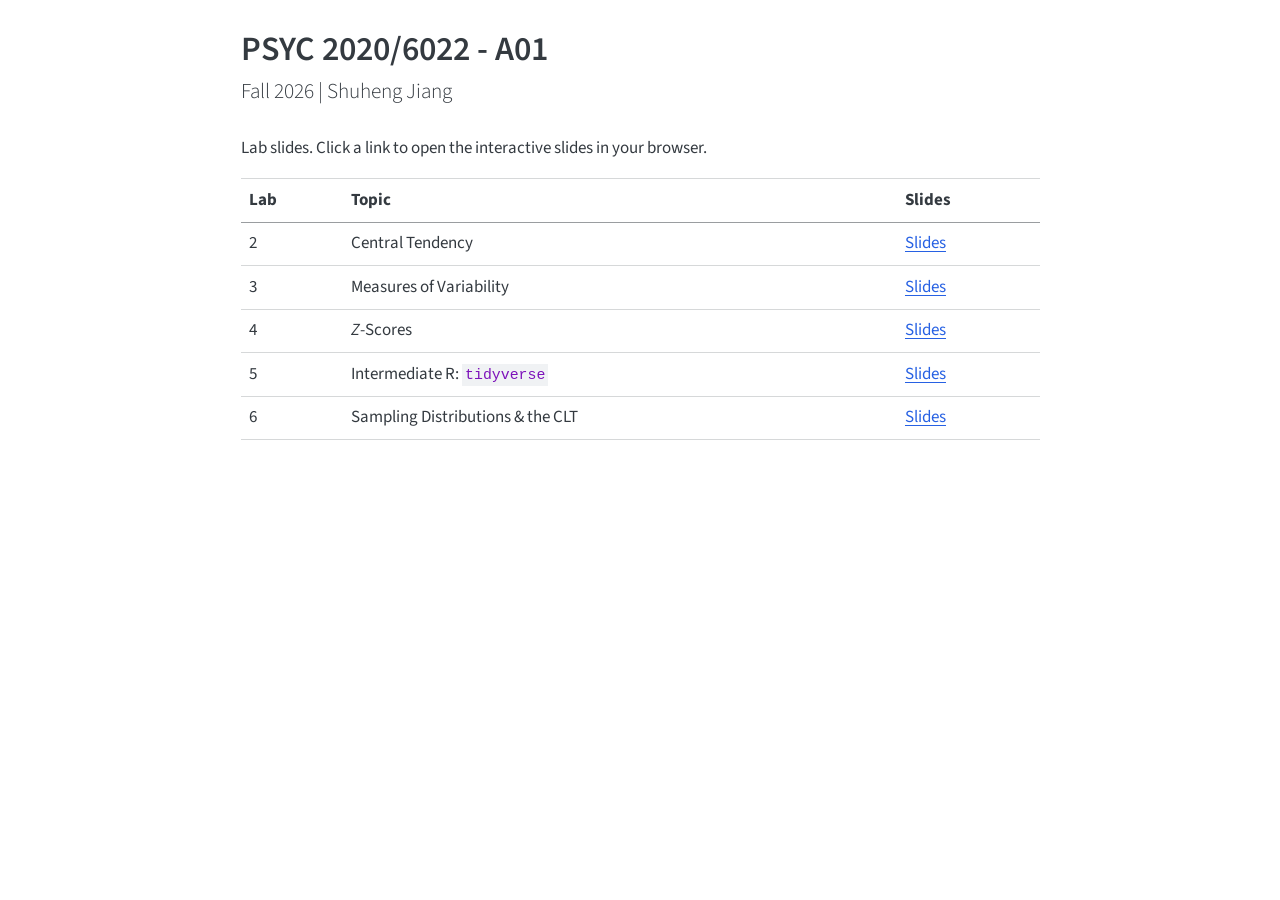
==== index.html @ 95440f59 "Built site for gh-pages" ====
<!DOCTYPE html>
<html xmlns="http://www.w3.org/1999/xhtml" lang="en" xml:lang="en"><head>

<meta charset="utf-8">
<meta name="generator" content="quarto-1.8.25">

<meta name="viewport" content="width=device-width, initial-scale=1.0, user-scalable=yes">


<title>PSYC 2020/6022 - A01</title>
<style>
code{white-space: pre-wrap;}
span.smallcaps{font-variant: small-caps;}
div.columns{display: flex; gap: min(4vw, 1.5em);}
div.column{flex: auto; overflow-x: auto;}
div.hanging-indent{margin-left: 1.5em; text-indent: -1.5em;}
ul.task-list{list-style: none;}
ul.task-list li input[type="checkbox"] {
  width: 0.8em;
  margin: 0 0.8em 0.2em -1em; /* quarto-specific, see https://github.com/quarto-dev/quarto-cli/issues/4556 */ 
  vertical-align: middle;
}
</style>


<script src="site_libs/quarto-nav/quarto-nav.js"></script>
<script src="site_libs/clipboard/clipboard.min.js"></script>
<script src="site_libs/quarto-search/autocomplete.umd.js"></script>
<script src="site_libs/quarto-search/fuse.min.js"></script>
<script src="site_libs/quarto-search/quarto-search.js"></script>
<meta name="quarto:offset" content="./">
<script src="site_libs/quarto-html/quarto.js" type="module"></script>
<script src="site_libs/quarto-html/tabsets/tabsets.js" type="module"></script>
<script src="site_libs/quarto-html/axe/axe-check.js" type="module"></script>
<script src="site_libs/quarto-html/popper.min.js"></script>
<script src="site_libs/quarto-html/tippy.umd.min.js"></script>
<script src="site_libs/quarto-html/anchor.min.js"></script>
<link href="site_libs/quarto-html/tippy.css" rel="stylesheet">
<link href="site_libs/quarto-html/quarto-syntax-highlighting-7b89279ff1a6dce999919e0e67d4d9ec.css" rel="stylesheet" id="quarto-text-highlighting-styles">
<script src="site_libs/bootstrap/bootstrap.min.js"></script>
<link href="site_libs/bootstrap/bootstrap-icons.css" rel="stylesheet">
<link href="site_libs/bootstrap/bootstrap-5b4ad623e5705c0698d39aec6f10cf02.min.css" rel="stylesheet" append-hash="true" id="quarto-bootstrap" data-mode="light">
<script id="quarto-search-options" type="application/json">{
  "location": "sidebar",
  "copy-button": false,
  "collapse-after": 3,
  "panel-placement": "start",
  "type": "textbox",
  "limit": 50,
  "keyboard-shortcut": [
    "f",
    "/",
    "s"
  ],
  "show-item-context": false,
  "language": {
    "search-no-results-text": "No results",
    "search-matching-documents-text": "matching documents",
    "search-copy-link-title": "Copy link to search",
    "search-hide-matches-text": "Hide additional matches",
    "search-more-match-text": "more match in this document",
    "search-more-matches-text": "more matches in this document",
    "search-clear-button-title": "Clear",
    "search-text-placeholder": "",
    "search-detached-cancel-button-title": "Cancel",
    "search-submit-button-title": "Submit",
    "search-label": "Search"
  }
}</script>


</head>

<body class="fullcontent quarto-light">

<div id="quarto-search-results"></div>
<!-- content -->
<div id="quarto-content" class="quarto-container page-columns page-rows-contents page-layout-article">
<!-- sidebar -->
<!-- margin-sidebar -->
    
<!-- main -->
<main class="content" id="quarto-document-content">

<header id="title-block-header" class="quarto-title-block default">
<div class="quarto-title">
<h1 class="title">PSYC 2020/6022 - A01</h1>
<p class="subtitle lead">Fall 2026 | Shuheng Jiang</p>
</div>



<div class="quarto-title-meta">

    
  
    
  </div>
  


</header>


<p>Lab slides. Click a link to open the interactive slides in your browser.</p>
<table class="caption-top table">
<thead>
<tr class="header">
<th>Lab</th>
<th>Topic</th>
<th>Slides</th>
</tr>
</thead>
<tbody>
<tr class="odd">
<td>2</td>
<td>Central Tendency</td>
<td><a href="PSYC2020-slides.html">Slides</a></td>
</tr>
<tr class="even">
<td>3</td>
<td>Measures of Variability</td>
<td><a href="lab3-slides.html">Slides</a></td>
</tr>
<tr class="odd">
<td>4</td>
<td><em>Z</em>-Scores</td>
<td><a href="lab4-slides.html">Slides</a></td>
</tr>
<tr class="even">
<td>5</td>
<td>Intermediate R: <code>tidyverse</code></td>
<td><a href="lab5-slides.html">Slides</a></td>
</tr>
<tr class="odd">
<td>6</td>
<td>Sampling Distributions &amp; the CLT</td>
<td><a href="lab6-slides.html">Slides</a></td>
</tr>
</tbody>
</table>



</main> <!-- /main -->
<script id="quarto-html-after-body" type="application/javascript">
  window.document.addEventListener("DOMContentLoaded", function (event) {
    const icon = "";
    const anchorJS = new window.AnchorJS();
    anchorJS.options = {
      placement: 'right',
      icon: icon
    };
    anchorJS.add('.anchored');
    const isCodeAnnotation = (el) => {
      for (const clz of el.classList) {
        if (clz.startsWith('code-annotation-')) {                     
          return true;
        }
      }
      return false;
    }
    const onCopySuccess = function(e) {
      // button target
      const button = e.trigger;
      // don't keep focus
      button.blur();
      // flash "checked"
      button.classList.add('code-copy-button-checked');
      var currentTitle = button.getAttribute("title");
      button.setAttribute("title", "Copied!");
      let tooltip;
      if (window.bootstrap) {
        button.setAttribute("data-bs-toggle", "tooltip");
        button.setAttribute("data-bs-placement", "left");
        button.setAttribute("data-bs-title", "Copied!");
        tooltip = new bootstrap.Tooltip(button, 
          { trigger: "manual", 
            customClass: "code-copy-button-tooltip",
            offset: [0, -8]});
        tooltip.show();    
      }
      setTimeout(function() {
        if (tooltip) {
          tooltip.hide();
          button.removeAttribute("data-bs-title");
          button.removeAttribute("data-bs-toggle");
          button.removeAttribute("data-bs-placement");
        }
        button.setAttribute("title", currentTitle);
        button.classList.remove('code-copy-button-checked');
      }, 1000);
      // clear code selection
      e.clearSelection();
    }
    const getTextToCopy = function(trigger) {
      const outerScaffold = trigger.parentElement.cloneNode(true);
      const codeEl = outerScaffold.querySelector('code');
      for (const childEl of codeEl.children) {
        if (isCodeAnnotation(childEl)) {
          childEl.remove();
        }
      }
      return codeEl.innerText;
    }
    const clipboard = new window.ClipboardJS('.code-copy-button:not([data-in-quarto-modal])', {
      text: getTextToCopy
    });
    clipboard.on('success', onCopySuccess);
    if (window.document.getElementById('quarto-embedded-source-code-modal')) {
      const clipboardModal = new window.ClipboardJS('.code-copy-button[data-in-quarto-modal]', {
        text: getTextToCopy,
        container: window.document.getElementById('quarto-embedded-source-code-modal')
      });
      clipboardModal.on('success', onCopySuccess);
    }
      var localhostRegex = new RegExp(/^(?:http|https):\/\/localhost\:?[0-9]*\//);
      var mailtoRegex = new RegExp(/^mailto:/);
        var filterRegex = new RegExp('/' + window.location.host + '/');
      var isInternal = (href) => {
          return filterRegex.test(href) || localhostRegex.test(href) || mailtoRegex.test(href);
      }
      // Inspect non-navigation links and adorn them if external
     var links = window.document.querySelectorAll('a[href]:not(.nav-link):not(.navbar-brand):not(.toc-action):not(.sidebar-link):not(.sidebar-item-toggle):not(.pagination-link):not(.no-external):not([aria-hidden]):not(.dropdown-item):not(.quarto-navigation-tool):not(.about-link)');
      for (var i=0; i<links.length; i++) {
        const link = links[i];
        if (!isInternal(link.href)) {
          // undo the damage that might have been done by quarto-nav.js in the case of
          // links that we want to consider external
          if (link.dataset.originalHref !== undefined) {
            link.href = link.dataset.originalHref;
          }
        }
      }
    function tippyHover(el, contentFn, onTriggerFn, onUntriggerFn) {
      const config = {
        allowHTML: true,
        maxWidth: 500,
        delay: 100,
        arrow: false,
        appendTo: function(el) {
            return el.parentElement;
        },
        interactive: true,
        interactiveBorder: 10,
        theme: 'quarto',
        placement: 'bottom-start',
      };
      if (contentFn) {
        config.content = contentFn;
      }
      if (onTriggerFn) {
        config.onTrigger = onTriggerFn;
      }
      if (onUntriggerFn) {
        config.onUntrigger = onUntriggerFn;
      }
      window.tippy(el, config); 
    }
    const noterefs = window.document.querySelectorAll('a[role="doc-noteref"]');
    for (var i=0; i<noterefs.length; i++) {
      const ref = noterefs[i];
      tippyHover(ref, function() {
        // use id or data attribute instead here
        let href = ref.getAttribute('data-footnote-href') || ref.getAttribute('href');
        try { href = new URL(href).hash; } catch {}
        const id = href.replace(/^#\/?/, "");
        const note = window.document.getElementById(id);
        if (note) {
          return note.innerHTML;
        } else {
          return "";
        }
      });
    }
    const xrefs = window.document.querySelectorAll('a.quarto-xref');
    const processXRef = (id, note) => {
      // Strip column container classes
      const stripColumnClz = (el) => {
        el.classList.remove("page-full", "page-columns");
        if (el.children) {
          for (const child of el.children) {
            stripColumnClz(child);
          }
        }
      }
      stripColumnClz(note)
      if (id === null || id.startsWith('sec-')) {
        // Special case sections, only their first couple elements
        const container = document.createElement("div");
        if (note.children && note.children.length > 2) {
          container.appendChild(note.children[0].cloneNode(true));
          for (let i = 1; i < note.children.length; i++) {
            const child = note.children[i];
            if (child.tagName === "P" && child.innerText === "") {
              continue;
            } else {
              container.appendChild(child.cloneNode(true));
              break;
            }
          }
          if (window.Quarto?.typesetMath) {
            window.Quarto.typesetMath(container);
          }
          return container.innerHTML
        } else {
          if (window.Quarto?.typesetMath) {
            window.Quarto.typesetMath(note);
          }
          return note.innerHTML;
        }
      } else {
        // Remove any anchor links if they are present
        const anchorLink = note.querySelector('a.anchorjs-link');
        if (anchorLink) {
          anchorLink.remove();
        }
        if (window.Quarto?.typesetMath) {
          window.Quarto.typesetMath(note);
        }
        if (note.classList.contains("callout")) {
          return note.outerHTML;
        } else {
          return note.innerHTML;
        }
      }
    }
    for (var i=0; i<xrefs.length; i++) {
      const xref = xrefs[i];
      tippyHover(xref, undefined, function(instance) {
        instance.disable();
        let url = xref.getAttribute('href');
        let hash = undefined; 
        if (url.startsWith('#')) {
          hash = url;
        } else {
          try { hash = new URL(url).hash; } catch {}
        }
        if (hash) {
          const id = hash.replace(/^#\/?/, "");
          const note = window.document.getElementById(id);
          if (note !== null) {
            try {
              const html = processXRef(id, note.cloneNode(true));
              instance.setContent(html);
            } finally {
              instance.enable();
              instance.show();
            }
          } else {
            // See if we can fetch this
            fetch(url.split('#')[0])
            .then(res => res.text())
            .then(html => {
              const parser = new DOMParser();
              const htmlDoc = parser.parseFromString(html, "text/html");
              const note = htmlDoc.getElementById(id);
              if (note !== null) {
                const html = processXRef(id, note);
                instance.setContent(html);
              } 
            }).finally(() => {
              instance.enable();
              instance.show();
            });
          }
        } else {
          // See if we can fetch a full url (with no hash to target)
          // This is a special case and we should probably do some content thinning / targeting
          fetch(url)
          .then(res => res.text())
          .then(html => {
            const parser = new DOMParser();
            const htmlDoc = parser.parseFromString(html, "text/html");
            const note = htmlDoc.querySelector('main.content');
            if (note !== null) {
              // This should only happen for chapter cross references
              // (since there is no id in the URL)
              // remove the first header
              if (note.children.length > 0 && note.children[0].tagName === "HEADER") {
                note.children[0].remove();
              }
              const html = processXRef(null, note);
              instance.setContent(html);
            } 
          }).finally(() => {
            instance.enable();
            instance.show();
          });
        }
      }, function(instance) {
      });
    }
        let selectedAnnoteEl;
        const selectorForAnnotation = ( cell, annotation) => {
          let cellAttr = 'data-code-cell="' + cell + '"';
          let lineAttr = 'data-code-annotation="' +  annotation + '"';
          const selector = 'span[' + cellAttr + '][' + lineAttr + ']';
          return selector;
        }
        const selectCodeLines = (annoteEl) => {
          const doc = window.document;
          const targetCell = annoteEl.getAttribute("data-target-cell");
          const targetAnnotation = annoteEl.getAttribute("data-target-annotation");
          const annoteSpan = window.document.querySelector(selectorForAnnotation(targetCell, targetAnnotation));
          const lines = annoteSpan.getAttribute("data-code-lines").split(",");
          const lineIds = lines.map((line) => {
            return targetCell + "-" + line;
          })
          let top = null;
          let height = null;
          let parent = null;
          if (lineIds.length > 0) {
              //compute the position of the single el (top and bottom and make a div)
              const el = window.document.getElementById(lineIds[0]);
              top = el.offsetTop;
              height = el.offsetHeight;
              parent = el.parentElement.parentElement;
            if (lineIds.length > 1) {
              const lastEl = window.document.getElementById(lineIds[lineIds.length - 1]);
              const bottom = lastEl.offsetTop + lastEl.offsetHeight;
              height = bottom - top;
            }
            if (top !== null && height !== null && parent !== null) {
              // cook up a div (if necessary) and position it 
              let div = window.document.getElementById("code-annotation-line-highlight");
              if (div === null) {
                div = window.document.createElement("div");
                div.setAttribute("id", "code-annotation-line-highlight");
                div.style.position = 'absolute';
                parent.appendChild(div);
              }
              div.style.top = top - 2 + "px";
              div.style.height = height + 4 + "px";
              div.style.left = 0;
              let gutterDiv = window.document.getElementById("code-annotation-line-highlight-gutter");
              if (gutterDiv === null) {
                gutterDiv = window.document.createElement("div");
                gutterDiv.setAttribute("id", "code-annotation-line-highlight-gutter");
                gutterDiv.style.position = 'absolute';
                const codeCell = window.document.getElementById(targetCell);
                const gutter = codeCell.querySelector('.code-annotation-gutter');
                gutter.appendChild(gutterDiv);
              }
              gutterDiv.style.top = top - 2 + "px";
              gutterDiv.style.height = height + 4 + "px";
            }
            selectedAnnoteEl = annoteEl;
          }
        };
        const unselectCodeLines = () => {
          const elementsIds = ["code-annotation-line-highlight", "code-annotation-line-highlight-gutter"];
          elementsIds.forEach((elId) => {
            const div = window.document.getElementById(elId);
            if (div) {
              div.remove();
            }
          });
          selectedAnnoteEl = undefined;
        };
          // Handle positioning of the toggle
      window.addEventListener(
        "resize",
        throttle(() => {
          elRect = undefined;
          if (selectedAnnoteEl) {
            selectCodeLines(selectedAnnoteEl);
          }
        }, 10)
      );
      function throttle(fn, ms) {
      let throttle = false;
      let timer;
        return (...args) => {
          if(!throttle) { // first call gets through
              fn.apply(this, args);
              throttle = true;
          } else { // all the others get throttled
              if(timer) clearTimeout(timer); // cancel #2
              timer = setTimeout(() => {
                fn.apply(this, args);
                timer = throttle = false;
              }, ms);
          }
        };
      }
        // Attach click handler to the DT
        const annoteDls = window.document.querySelectorAll('dt[data-target-cell]');
        for (const annoteDlNode of annoteDls) {
          annoteDlNode.addEventListener('click', (event) => {
            const clickedEl = event.target;
            if (clickedEl !== selectedAnnoteEl) {
              unselectCodeLines();
              const activeEl = window.document.querySelector('dt[data-target-cell].code-annotation-active');
              if (activeEl) {
                activeEl.classList.remove('code-annotation-active');
              }
              selectCodeLines(clickedEl);
              clickedEl.classList.add('code-annotation-active');
            } else {
              // Unselect the line
              unselectCodeLines();
              clickedEl.classList.remove('code-annotation-active');
            }
          });
        }
    const findCites = (el) => {
      const parentEl = el.parentElement;
      if (parentEl) {
        const cites = parentEl.dataset.cites;
        if (cites) {
          return {
            el,
            cites: cites.split(' ')
          };
        } else {
          return findCites(el.parentElement)
        }
      } else {
        return undefined;
      }
    };
    var bibliorefs = window.document.querySelectorAll('a[role="doc-biblioref"]');
    for (var i=0; i<bibliorefs.length; i++) {
      const ref = bibliorefs[i];
      const citeInfo = findCites(ref);
      if (citeInfo) {
        tippyHover(citeInfo.el, function() {
          var popup = window.document.createElement('div');
          citeInfo.cites.forEach(function(cite) {
            var citeDiv = window.document.createElement('div');
            citeDiv.classList.add('hanging-indent');
            citeDiv.classList.add('csl-entry');
            var biblioDiv = window.document.getElementById('ref-' + cite);
            if (biblioDiv) {
              citeDiv.innerHTML = biblioDiv.innerHTML;
            }
            popup.appendChild(citeDiv);
          });
          return popup.innerHTML;
        });
      }
    }
  });
  </script>
</div> <!-- /content -->




</body></html>
---- site_libs/quarto-html/tippy.css ----
.tippy-box[data-animation=fade][data-state=hidden]{opacity:0}[data-tippy-root]{max-width:calc(100vw - 10px)}.tippy-box{position:relative;background-color:#333;color:#fff;border-radius:4px;font-size:14px;line-height:1.4;white-space:normal;outline:0;transition-property:transform,visibility,opacity}.tippy-box[data-placement^=top]>.tippy-arrow{bottom:0}.tippy-box[data-placement^=top]>.tippy-arrow:before{bottom:-7px;left:0;border-width:8px 8px 0;border-top-color:initial;transform-origin:center top}.tippy-box[data-placement^=bottom]>.tippy-arrow{top:0}.tippy-box[data-placement^=bottom]>.tippy-arrow:before{top:-7px;left:0;border-width:0 8px 8px;border-bottom-color:initial;transform-origin:center bottom}.tippy-box[data-placement^=left]>.tippy-arrow{right:0}.tippy-box[data-placement^=left]>.tippy-arrow:before{border-width:8px 0 8px 8px;border-left-color:initial;right:-7px;transform-origin:center left}.tippy-box[data-placement^=right]>.tippy-arrow{left:0}.tippy-box[data-placement^=right]>.tippy-arrow:before{left:-7px;border-width:8px 8px 8px 0;border-right-color:initial;transform-origin:center right}.tippy-box[data-inertia][data-state=visible]{transition-timing-function:cubic-bezier(.54,1.5,.38,1.11)}.tippy-arrow{width:16px;height:16px;color:#333}.tippy-arrow:before{content:"";position:absolute;border-color:transparent;border-style:solid}.tippy-content{position:relative;padding:5px 9px;z-index:1}
---- site_libs/quarto-html/quarto-syntax-highlighting-7b89279ff1a6dce999919e0e67d4d9ec.css ----
/* quarto syntax highlight colors */
:root {
  --quarto-hl-ot-color: #003B4F;
  --quarto-hl-at-color: #657422;
  --quarto-hl-ss-color: #20794D;
  --quarto-hl-an-color: #5E5E5E;
  --quarto-hl-fu-color: #4758AB;
  --quarto-hl-st-color: #20794D;
  --quarto-hl-cf-color: #003B4F;
  --quarto-hl-op-color: #5E5E5E;
  --quarto-hl-er-color: #AD0000;
  --quarto-hl-bn-color: #AD0000;
  --quarto-hl-al-color: #AD0000;
  --quarto-hl-va-color: #111111;
  --quarto-hl-bu-color: inherit;
  --quarto-hl-ex-color: inherit;
  --quarto-hl-pp-color: #AD0000;
  --quarto-hl-in-color: #5E5E5E;
  --quarto-hl-vs-color: #20794D;
  --quarto-hl-wa-color: #5E5E5E;
  --quarto-hl-do-color: #5E5E5E;
  --quarto-hl-im-color: #00769E;
  --quarto-hl-ch-color: #20794D;
  --quarto-hl-dt-color: #AD0000;
  --quarto-hl-fl-color: #AD0000;
  --quarto-hl-co-color: #5E5E5E;
  --quarto-hl-cv-color: #5E5E5E;
  --quarto-hl-cn-color: #8f5902;
  --quarto-hl-sc-color: #5E5E5E;
  --quarto-hl-dv-color: #AD0000;
  --quarto-hl-kw-color: #003B4F;
}

/* other quarto variables */
:root {
  --quarto-font-monospace: SFMono-Regular, Menlo, Monaco, Consolas, "Liberation Mono", "Courier New", monospace;
}

/* syntax highlight based on Pandoc's rules */
pre > code.sourceCode > span {
  color: #003B4F;
}

code.sourceCode > span {
  color: #003B4F;
}

div.sourceCode,
div.sourceCode pre.sourceCode {
  color: #003B4F;
}

/* Normal */
code span {
  color: #003B4F;
}

/* Alert */
code span.al {
  color: #AD0000;
  font-style: inherit;
}

/* Annotation */
code span.an {
  color: #5E5E5E;
  font-style: inherit;
}

/* Attribute */
code span.at {
  color: #657422;
  font-style: inherit;
}

/* BaseN */
code span.bn {
  color: #AD0000;
  font-style: inherit;
}

/* BuiltIn */
code span.bu {
  font-style: inherit;
}

/* ControlFlow */
code span.cf {
  color: #003B4F;
  font-weight: bold;
  font-style: inherit;
}

/* Char */
code span.ch {
  color: #20794D;
  font-style: inherit;
}

/* Constant */
code span.cn {
  color: #8f5902;
  font-style: inherit;
}

/* Comment */
code span.co {
  color: #5E5E5E;
  font-style: inherit;
}

/* CommentVar */
code span.cv {
  color: #5E5E5E;
  font-style: italic;
}

/* Documentation */
code span.do {
  color: #5E5E5E;
  font-style: italic;
}

/* DataType */
code span.dt {
  color: #AD0000;
  font-style: inherit;
}

/* DecVal */
code span.dv {
  color: #AD0000;
  font-style: inherit;
}

/* Error */
code span.er {
  color: #AD0000;
  font-style: inherit;
}

/* Extension */
code span.ex {
  font-style: inherit;
}

/* Float */
code span.fl {
  color: #AD0000;
  font-style: inherit;
}

/* Function */
code span.fu {
  color: #4758AB;
  font-style: inherit;
}

/* Import */
code span.im {
  color: #00769E;
  font-style: inherit;
}

/* Information */
code span.in {
  color: #5E5E5E;
  font-style: inherit;
}

/* Keyword */
code span.kw {
  color: #003B4F;
  font-weight: bold;
  font-style: inherit;
}

/* Operator */
code span.op {
  color: #5E5E5E;
  font-style: inherit;
}

/* Other */
code span.ot {
  color: #003B4F;
  font-style: inherit;
}

/* Preprocessor */
code span.pp {
  color: #AD0000;
  font-style: inherit;
}

/* SpecialChar */
code span.sc {
  color: #5E5E5E;
  font-style: inherit;
}

/* SpecialString */
code span.ss {
  color: #20794D;
  font-style: inherit;
}

/* String */
code span.st {
  color: #20794D;
  font-style: inherit;
}

/* Variable */
code span.va {
  color: #111111;
  font-style: inherit;
}

/* VerbatimString */
code span.vs {
  color: #20794D;
  font-style: inherit;
}

/* Warning */
code span.wa {
  color: #5E5E5E;
  font-style: italic;
}

.prevent-inlining {
  content: "</";
}

/*# sourceMappingURL=3944bc705cfaf4c80e56f77c5205168a.css.map */
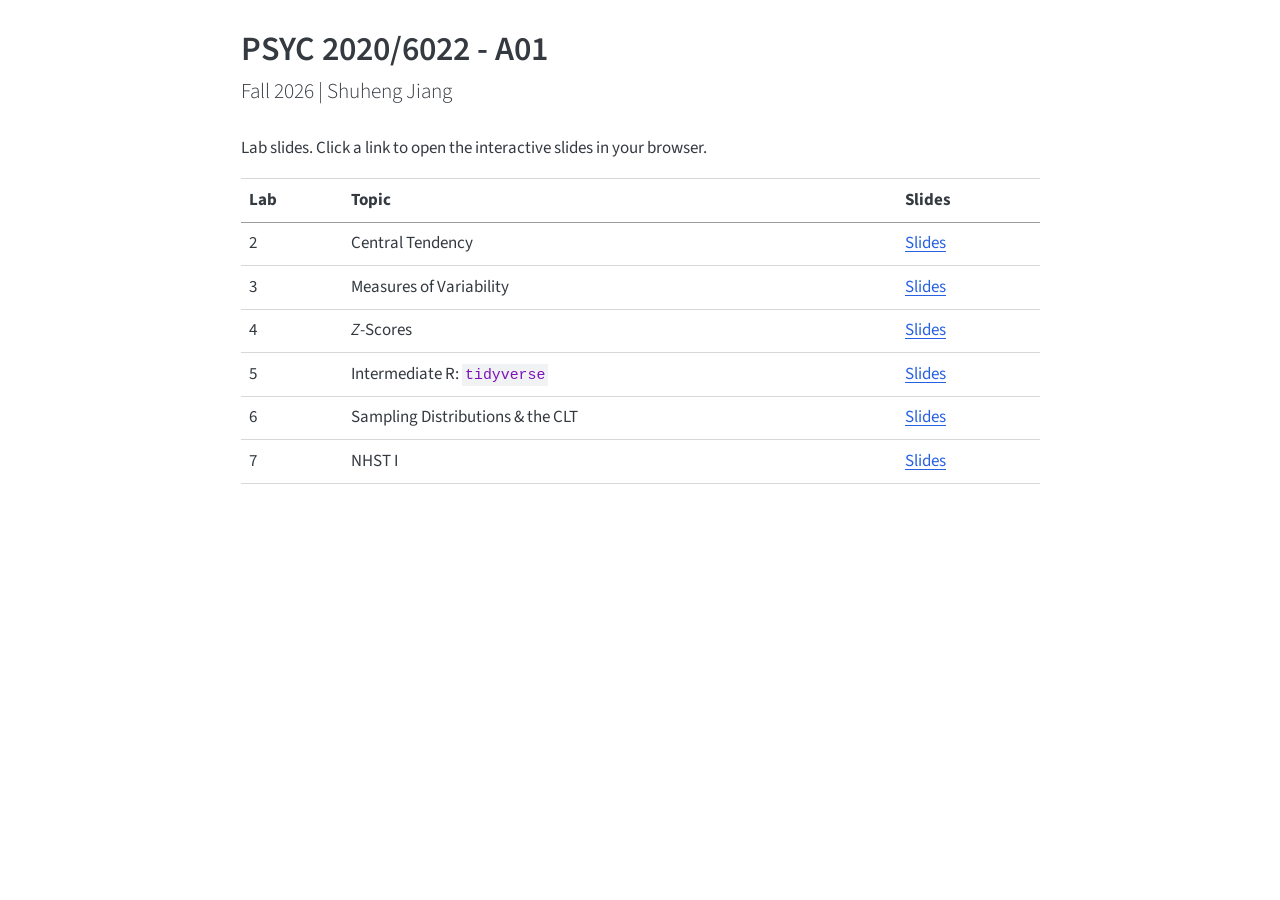
==== commit 8611f9c1: "Built site for gh-pages" ====
--- a/index.html
+++ b/index.html
@@ -137,6 +137,11 @@
 <td>Sampling Distributions &amp; the CLT</td>
 <td><a href="lab6-slides.html">Slides</a></td>
 </tr>
+<tr class="even">
+<td>7</td>
+<td>NHST I</td>
+<td><a href="lab7-slides.html">Slides</a></td>
+</tr>
 </tbody>
 </table>
 
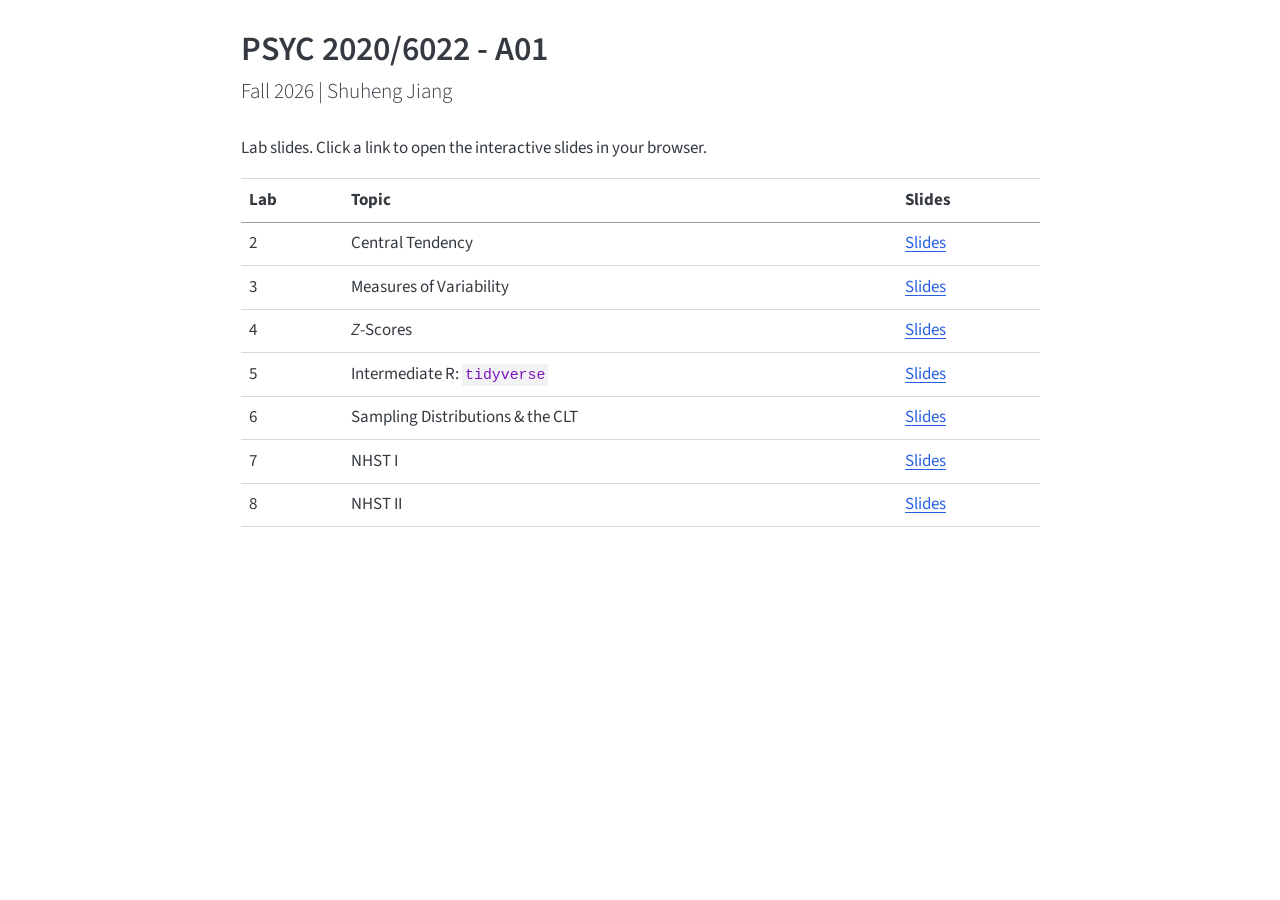
==== commit 1bab1a03: "Built site for gh-pages" ====
--- a/index.html
+++ b/index.html
@@ -142,6 +142,11 @@
 <td>NHST I</td>
 <td><a href="lab7-slides.html">Slides</a></td>
 </tr>
+<tr class="odd">
+<td>8</td>
+<td>NHST II</td>
+<td><a href="lab8-slides.html">Slides</a></td>
+</tr>
 </tbody>
 </table>
 
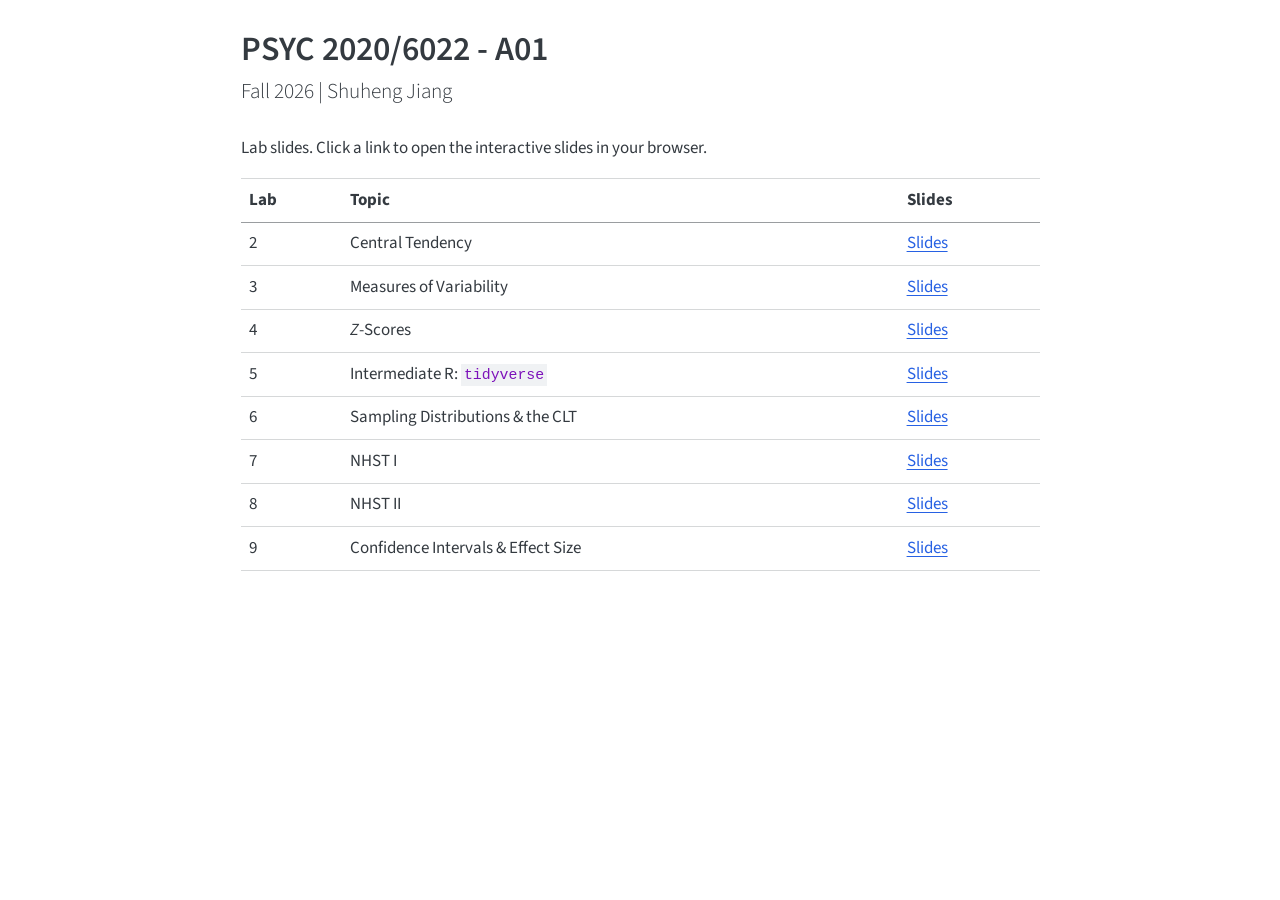
==== commit d806bec6: "Built site for gh-pages" ====
--- a/index.html
+++ b/index.html
@@ -147,6 +147,11 @@
 <td>NHST II</td>
 <td><a href="lab8-slides.html">Slides</a></td>
 </tr>
+<tr class="even">
+<td>9</td>
+<td>Confidence Intervals &amp; Effect Size</td>
+<td><a href="lab9-slides.html">Slides</a></td>
+</tr>
 </tbody>
 </table>
 
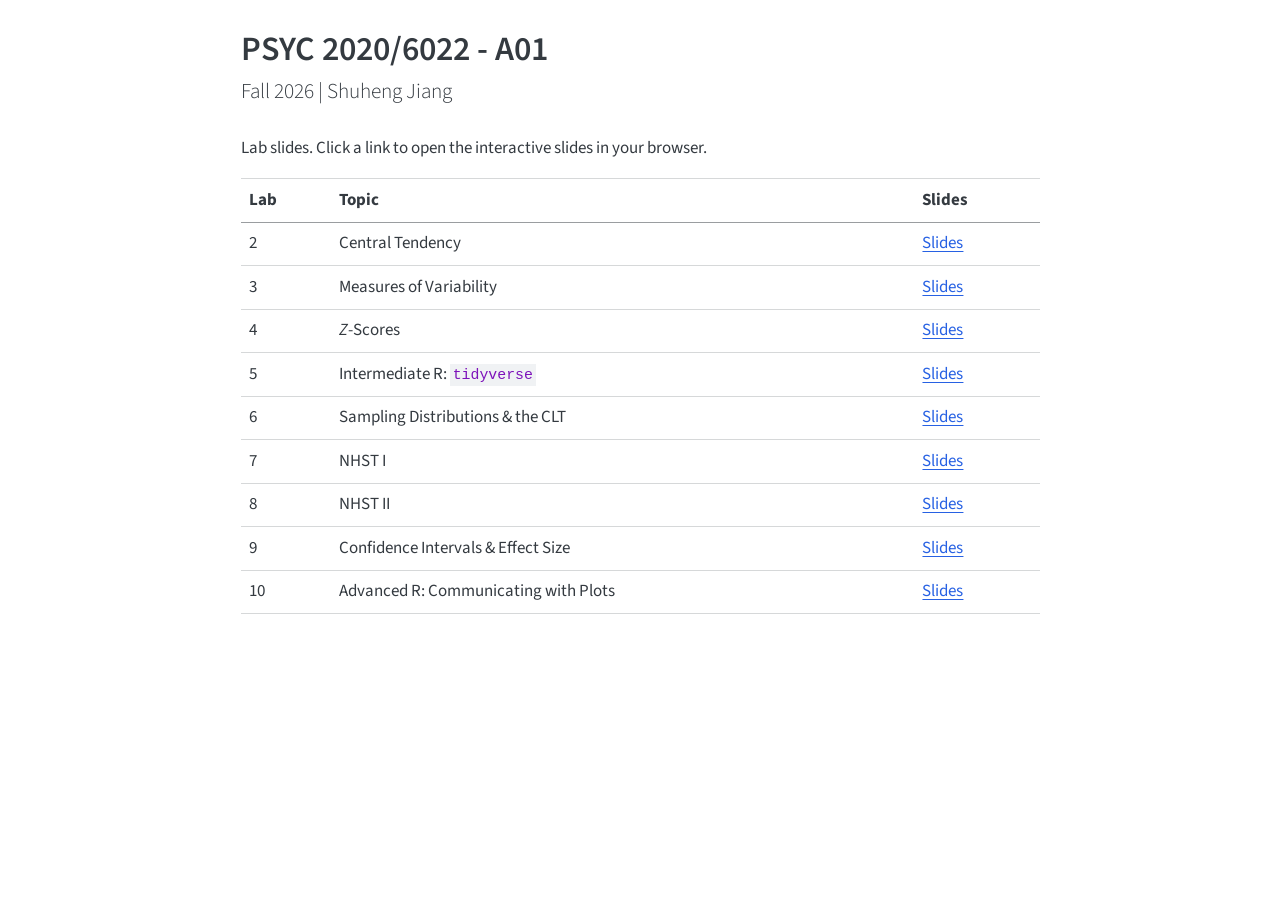
==== commit d12b0349: "Built site for gh-pages" ====
--- a/index.html
+++ b/index.html
@@ -152,6 +152,11 @@
 <td>Confidence Intervals &amp; Effect Size</td>
 <td><a href="lab9-slides.html">Slides</a></td>
 </tr>
+<tr class="odd">
+<td>10</td>
+<td>Advanced R: Communicating with Plots</td>
+<td><a href="lab10-slides.html">Slides</a></td>
+</tr>
 </tbody>
 </table>
 
@@ -231,7 +236,7 @@
     }
       var localhostRegex = new RegExp(/^(?:http|https):\/\/localhost\:?[0-9]*\//);
       var mailtoRegex = new RegExp(/^mailto:/);
-        var filterRegex = new RegExp('/' + window.location.host + '/');
+        var filterRegex = new RegExp("https:\/\/sjiang384\.github\.io\/PSYC2020-lab\/");
       var isInternal = (href) => {
           return filterRegex.test(href) || localhostRegex.test(href) || mailtoRegex.test(href);
       }
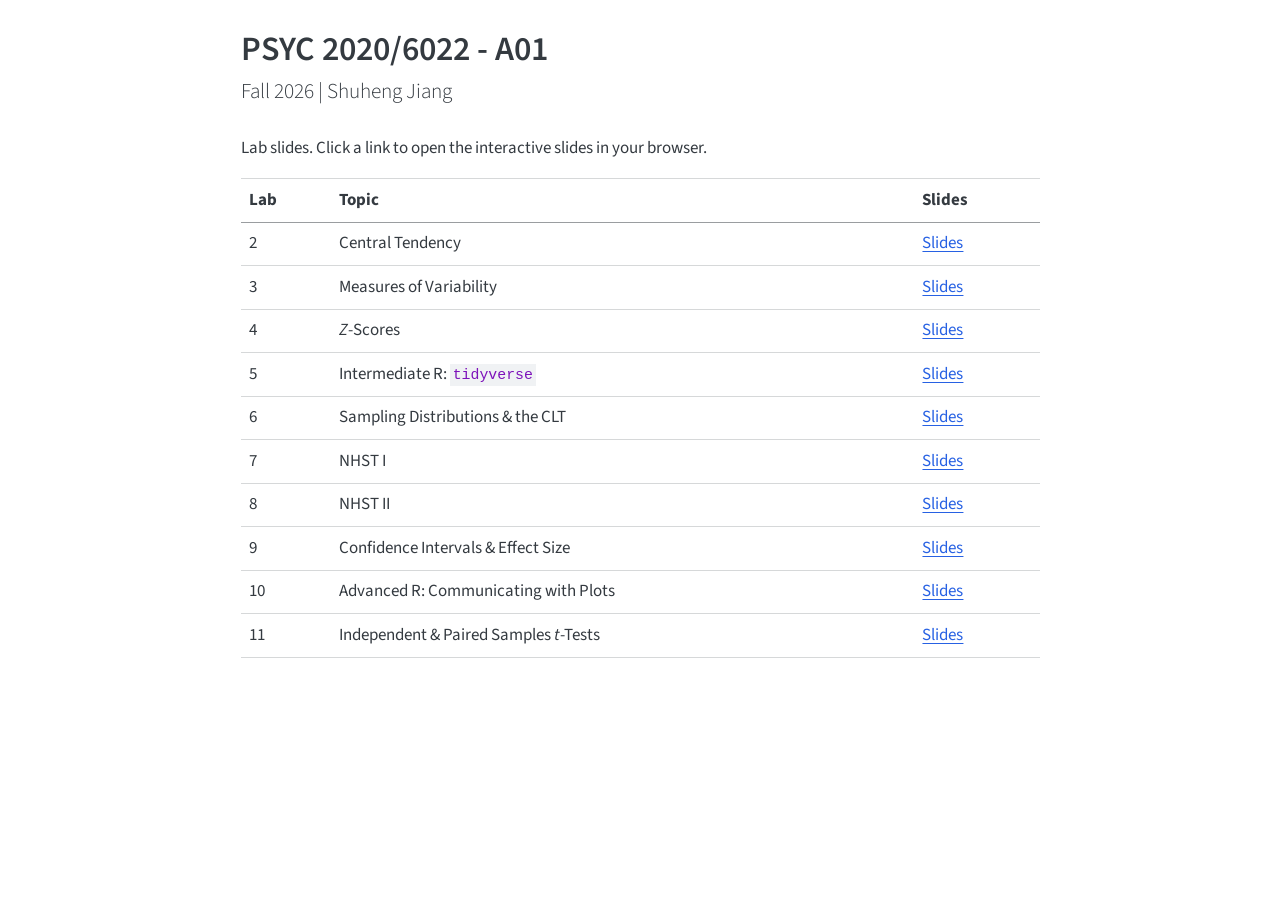
==== commit 7d0ed633: "Built site for gh-pages" ====
--- a/index.html
+++ b/index.html
@@ -157,6 +157,11 @@
 <td>Advanced R: Communicating with Plots</td>
 <td><a href="lab10-slides.html">Slides</a></td>
 </tr>
+<tr class="even">
+<td>11</td>
+<td>Independent &amp; Paired Samples <em>t</em>-Tests</td>
+<td><a href="lab11-slides.html">Slides</a></td>
+</tr>
 </tbody>
 </table>
 
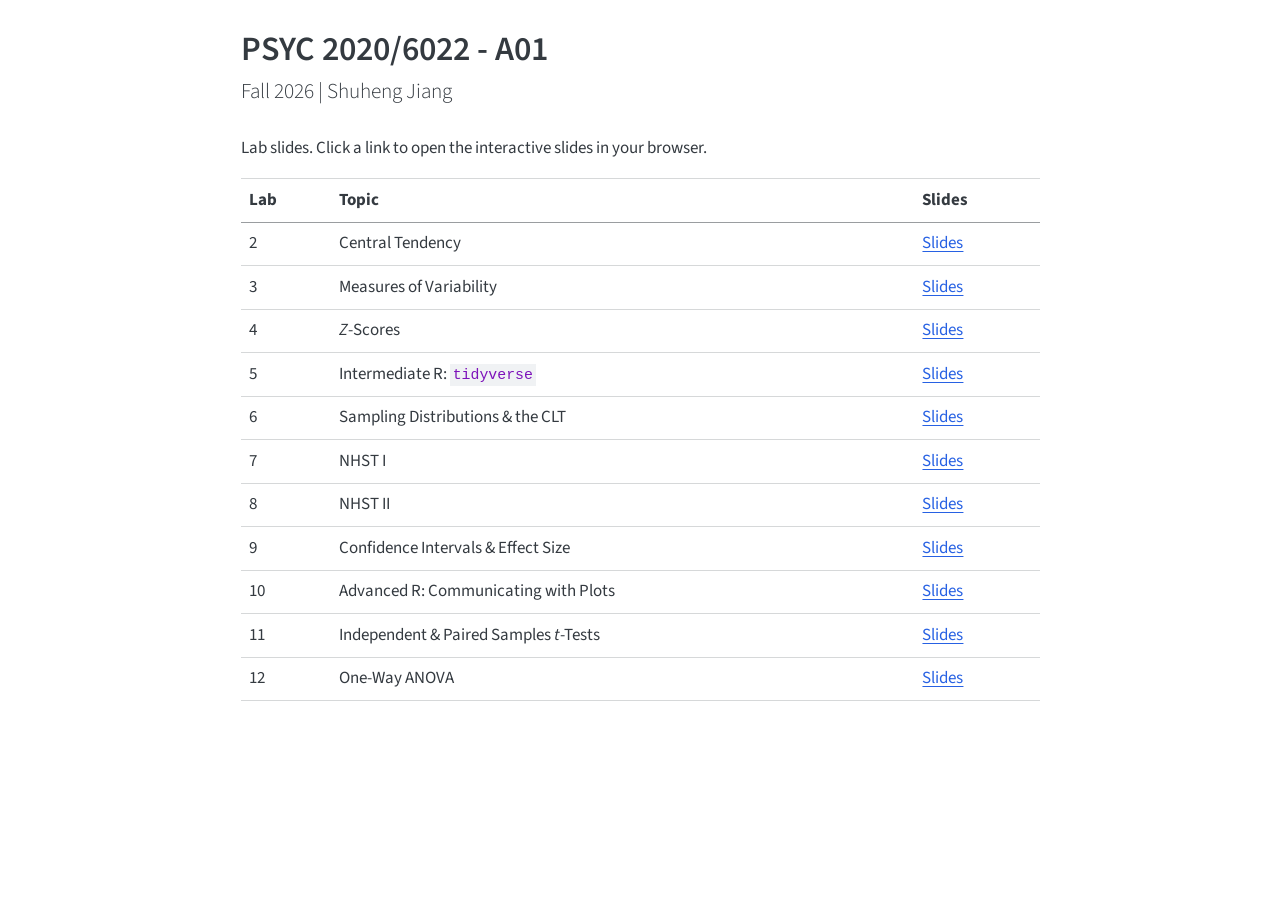
==== commit c0890d01: "Built site for gh-pages" ====
--- a/index.html
+++ b/index.html
@@ -162,6 +162,11 @@
 <td>Independent &amp; Paired Samples <em>t</em>-Tests</td>
 <td><a href="lab11-slides.html">Slides</a></td>
 </tr>
+<tr class="odd">
+<td>12</td>
+<td>One-Way ANOVA</td>
+<td><a href="lab12-slides.html">Slides</a></td>
+</tr>
 </tbody>
 </table>
 
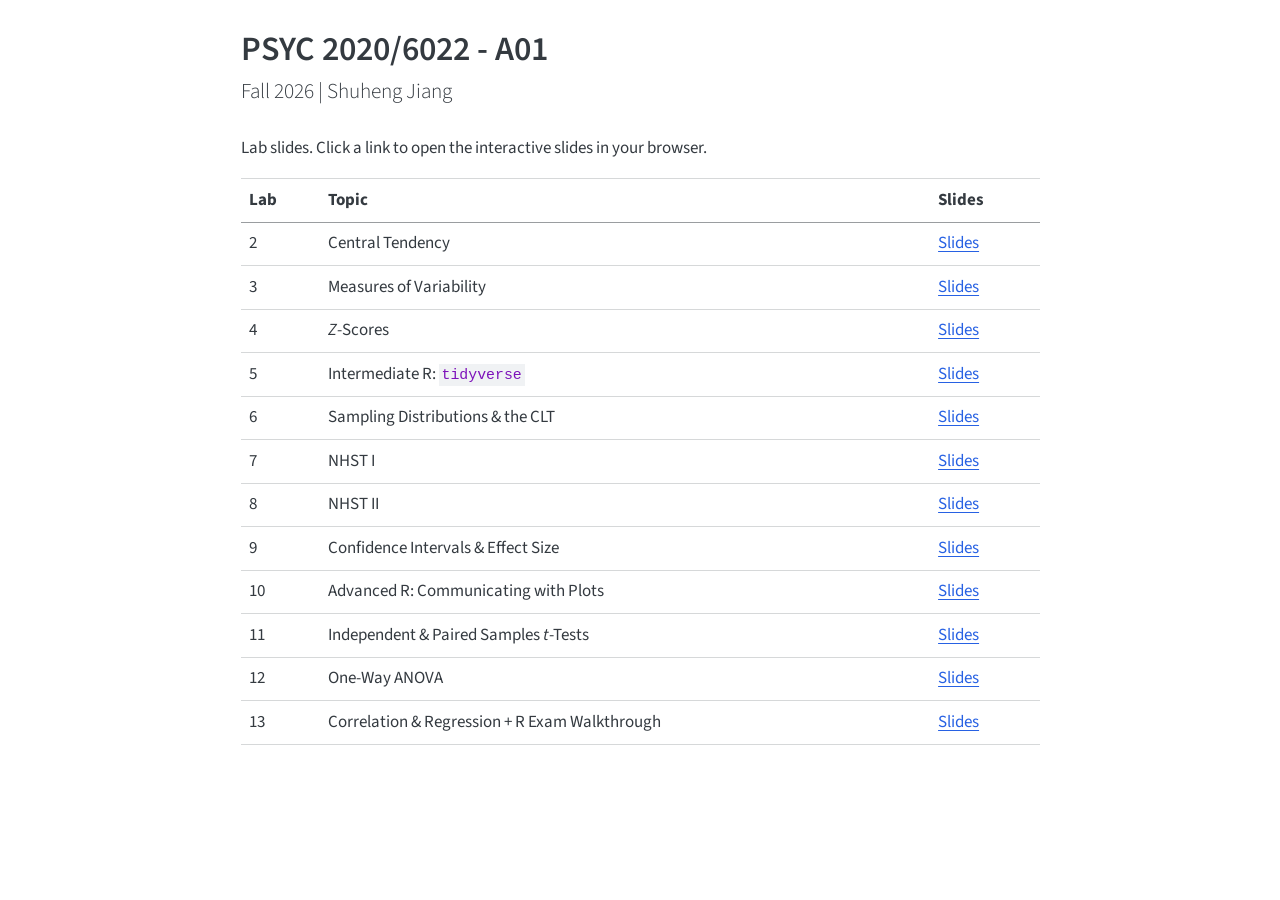
==== commit 4b905de7: "Built site for gh-pages" ====
--- a/index.html
+++ b/index.html
@@ -167,6 +167,11 @@
 <td>One-Way ANOVA</td>
 <td><a href="lab12-slides.html">Slides</a></td>
 </tr>
+<tr class="even">
+<td>13</td>
+<td>Correlation &amp; Regression + R Exam Walkthrough</td>
+<td><a href="lab13-slides.html">Slides</a></td>
+</tr>
 </tbody>
 </table>
 
